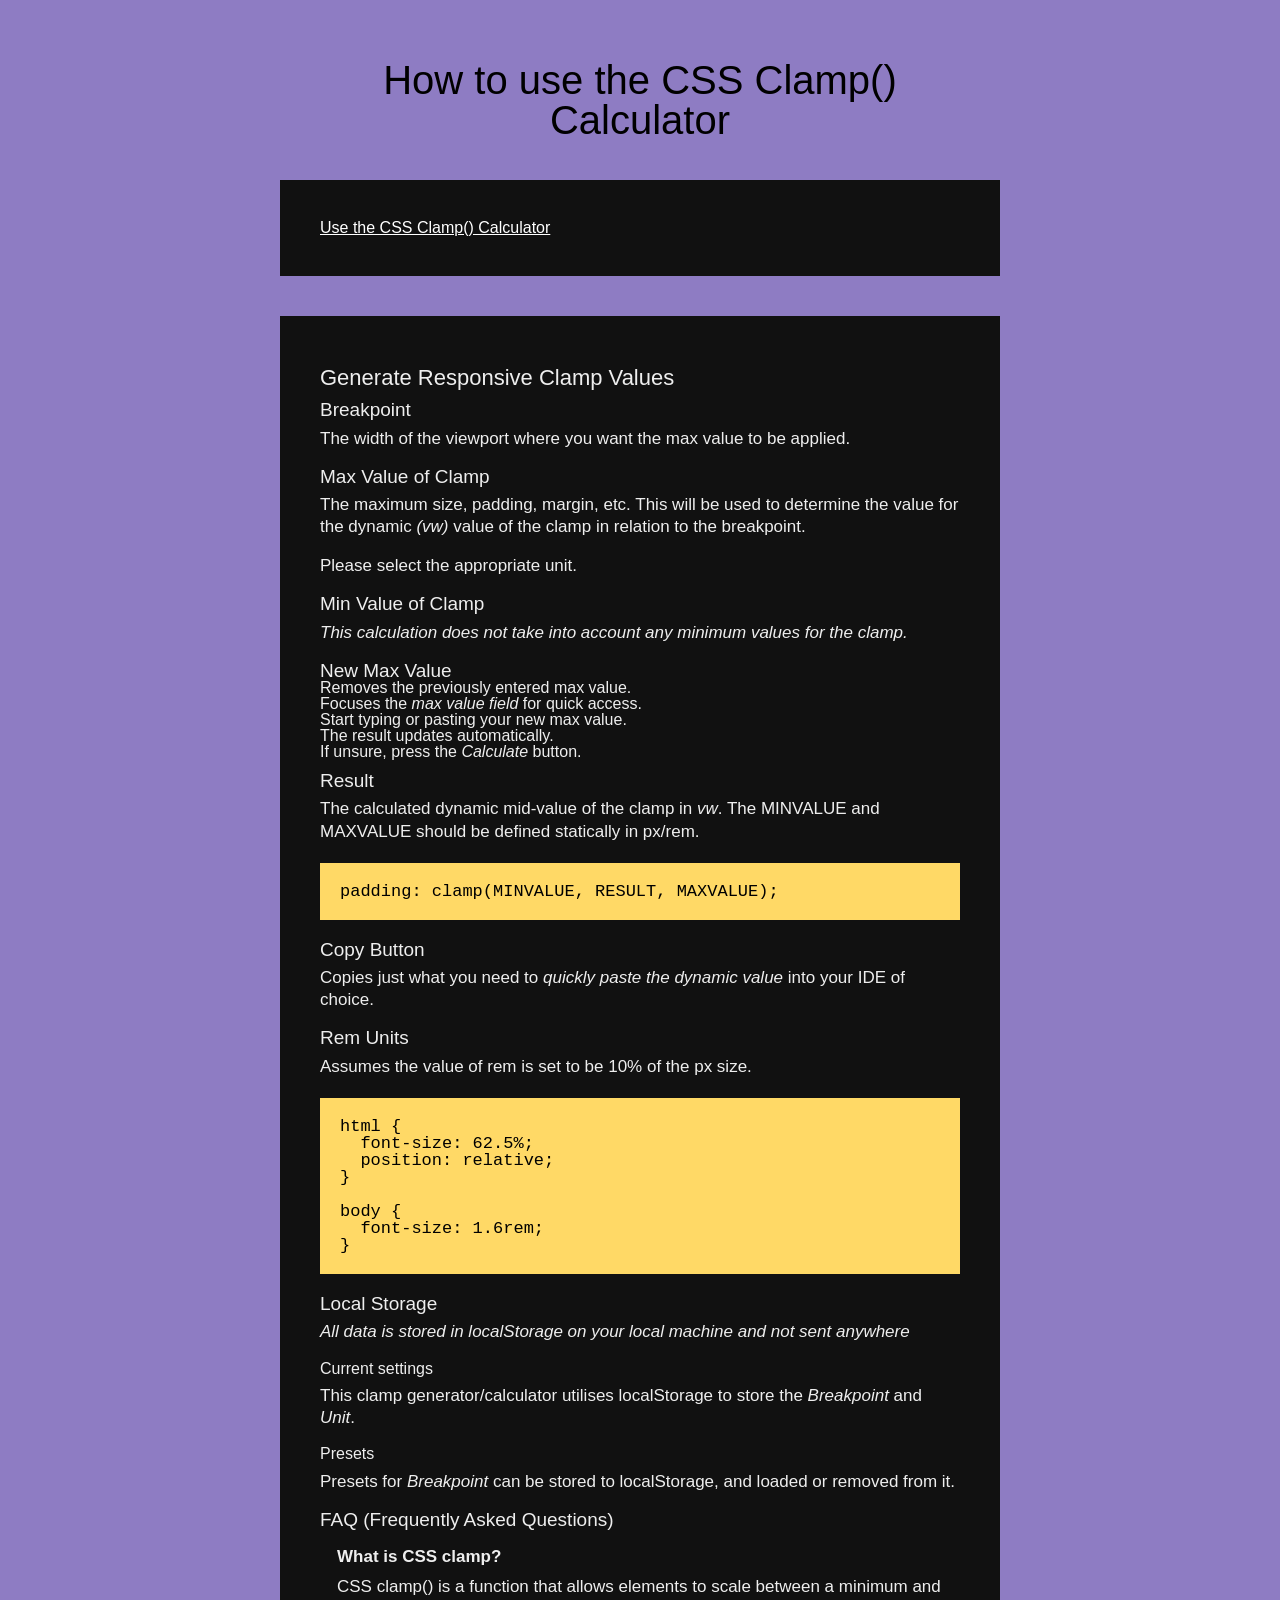
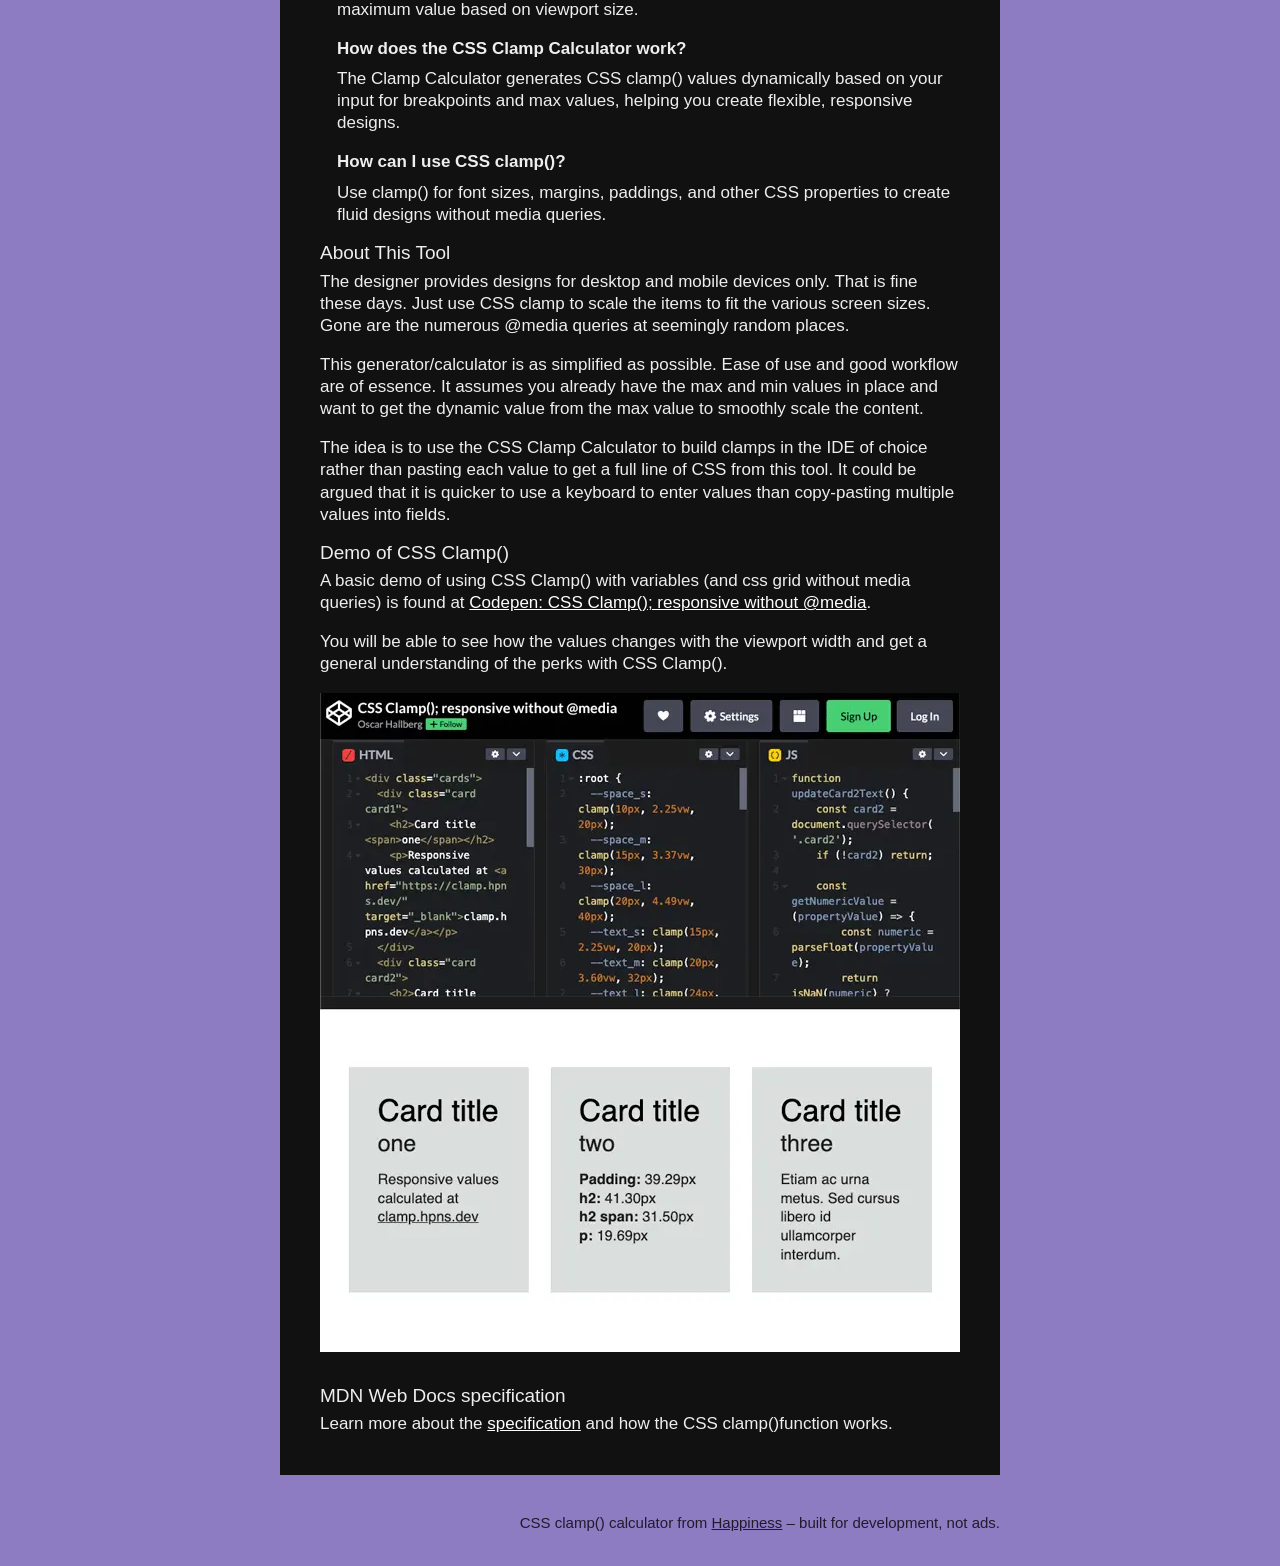
==== about.html @ 8f814937 "Add files" ====
<!DOCTYPE html>
<html lang="en">
  <head>
    <meta charset="UTF-8">
    <meta name="viewport" content="width=device-width, initial-scale=1.0">
    <meta name="description" content="Learn how to use the CSS Clamp Calculator tool. Understand clamp(), breakpoints, max values, and how presets and localStorage work.">
    <meta name="keywords" content="CSS clamp, clamp tutorial, responsive design, CSS clamp generator, clamp explanation">
    <meta name="author" content="Happiness">

    <link rel="canonical" href="https://clamp.hpns.dev/about.html">

    <link rel="stylesheet" href="reset.css?v=1.6">
    <link rel="stylesheet" href="clampcalculator.css?v=1.64">

    <link rel="shortcut icon" href="/favicon.ico">
    <link rel="apple-touch-icon" sizes="180x180" href="/apple-touch-icon.png">
    <link rel="icon" type="image/png" sizes="32x32" href="/favicon-32x32.png">
    <link rel="icon" type="image/png" sizes="16x16" href="/favicon-16x16.png">
    <link rel="manifest" href="/site.webmanifest">
    <link rel="mask-icon" href="/safari-pinned.svg" color="#8e7cc3">
    <meta name="msapplication-TileColor" content="#8e7cc3">
    <meta name="theme-color" content="#ffffff">

    <title>About the CSS Clamp Calculator – Guide, FAQ, and Usage Tips</title>

    <!-- Open Graph -->
    <meta property="og:title" content="About the CSS Clamp Calculator">
    <meta property="og:description" content="A complete guide to using the CSS Clamp Calculator tool with breakpoints, units, and presets. Learn how to use clamp() in responsive design.">
    <meta property="og:url" content="https://clamp.hpns.dev/about.html">
    <meta property="og:image" content="https://clamp.hpns.dev/img/clamp_calculator.png">
    <meta property="og:type" content="article">
    <meta property="og:site_name" content="CSS Clamp Calculator">

    <!-- Twitter -->
    <meta name="twitter:card" content="summary_large_image">
    <meta name="twitter:title" content="About the CSS Clamp Calculator">
    <meta name="twitter:description" content="Learn how to use the CSS Clamp Calculator tool for responsive design with clamp().">
    <meta name="twitter:image" content="https://clamp.hpns.dev/img/clamp_calculator.png">

    <script type="application/ld+json">
    {
      "@context": "https://schema.org",
      "@type": "FAQPage",
      "mainEntity": [
        {
          "@type": "Question",
          "name": "What is CSS clamp?",
          "acceptedAnswer": {
            "@type": "Answer",
            "text": "CSS clamp() is a function that allows elements to scale between a minimum and maximum value based on viewport size."
          }
        },
        {
          "@type": "Question",
          "name": "How does the CSS Clamp Calculator work?",
          "acceptedAnswer": {
            "@type": "Answer",
            "text": "The Clamp Calculator generates CSS clamp() values dynamically based on your input for breakpoints and max values, helping you create flexible, responsive designs."
          }
        },
        {
          "@type": "Question",
          "name": "How can I use CSS clamp()?",
          "acceptedAnswer": {
            "@type": "Answer",
            "text": "Use clamp() for font sizes, margins, paddings, and other CSS properties to create fluid designs without media queries."
          }
        }
      ]
    }
    </script>

    <script type="application/ld+json">
    {
      "@context": "https://schema.org",
      "@type": "TechArticle",
      "headline": "How to Use the CSS Clamp Calculator",
      "author": {
        "@type": "Organization",
        "name": "Happiness",
        "url": "https://www.happiness.se"
      },
      "publisher": {
        "@type": "Organization",
        "name": "Happiness",
        "logo": {
          "@type": "ImageObject",
          "url": "https://www.happiness.se/themes/custom/happiness/logo.svg"
        }
      },
      "description": "A complete breakdown of how to use the CSS Clamp Calculator tool. Includes examples, FAQ, and tips for responsive CSS using clamp().",
      "url": "https://clamp.hpns.dev/about.html",
      "image": "https://clamp.hpns.dev/img/clamp_calculator.png"
    }
    </script>

  </head>
  <body>
    <h1>How to use the CSS Clamp() Calculator</h1>
    <main>
      <div class="centered-content full__content">
        <a href="/">Use the CSS Clamp() Calculator</a>
      </div>
      <div class="centered-content">
        <section id="full__content" class="full__content">
          <h2>Generate Responsive Clamp Values</h2>

          <h3>Breakpoint</h3>
          <p>The width of the viewport where you want the max value to be applied.</p>

          <h3>Max Value of Clamp</h3>
          <p>The maximum size, padding, margin, etc. This will be used to determine the value for the dynamic <em>(vw)</em> value of the clamp in relation to the breakpoint.</p>
          <p>Please select the appropriate unit.</p>

          <h3>Min Value of Clamp</h3>
          <p><em>This calculation does not take into account any minimum values for the clamp.</em></p>

          <h3>New Max Value</h3>
          <ul>
            <li>Removes the previously entered max value.</li>
            <li>Focuses the <em>max value field</em> for quick access.</li>
            <li>Start typing or pasting your new max value.</li>
            <li>The result updates automatically.</li>
            <li>If unsure, press the <em>Calculate</em> button.</li>
          </ul>

          <h3>Result</h3>
          <p>The calculated dynamic mid-value of the clamp in <em>vw</em>. The MINVALUE and MAXVALUE should be defined statically in px/rem.</p>
          <code>
          padding: clamp(MINVALUE, RESULT, MAXVALUE);
          </code>

          <h3>Copy Button</h3>
          <p>Copies just what you need to <em>quickly paste the dynamic value</em> into your IDE of choice.</p>

          <h3>Rem Units</h3>
          <p>Assumes the value of rem is set to be 10% of the px size.</p>

          <code>
          html {<br>
          &nbsp;&nbsp;font-size: 62.5%;<br>
          &nbsp;&nbsp;position: relative;<br>
          }<br>
          <br>
          body {<br>
          &nbsp;&nbsp;font-size: 1.6rem;<br>
          }
          </code>

          <h3>Local Storage</h3>
          <p><em>All data is stored in localStorage on your local machine and not sent anywhere</em></p>

          <h4>Current settings</h4>
          <p>This clamp generator/calculator utilises localStorage to store the <em>Breakpoint</em> and <em>Unit</em>.</p>

          <h4>Presets</h4>
          <p>Presets for <em>Breakpoint</em> can be stored to localStorage, and loaded or removed from it.</p>

          <h3>FAQ (Frequently Asked Questions)</h3>
          <dl>
            <dt>What is CSS clamp?</dt>
            <dd>CSS clamp() is a function that allows elements to scale between a minimum and maximum value based on viewport size.</dd>

            <dt>How does the CSS Clamp Calculator work?</dt>
            <dd>The Clamp Calculator generates CSS clamp() values dynamically based on your input for breakpoints and max values, helping you create flexible, responsive designs.</dd>

            <dt>How can I use CSS clamp()?</dt>
            <dd>Use clamp() for font sizes, margins, paddings, and other CSS properties to create fluid designs without media queries.</dd>
          </dl>

          <h3>About This Tool</h3>
          <p>The designer provides designs for desktop and mobile devices only. That is fine these days. Just use CSS clamp to scale the items to fit the various screen sizes. Gone are the numerous @media queries at seemingly random places.</p>
          <p>This generator/calculator is as simplified as possible. Ease of use and good workflow are of essence. It assumes you already have the max and min values in place and want to get the dynamic value from the max value to smoothly scale the content.</p>
          <p>The idea is to use the CSS Clamp Calculator to build clamps in the IDE of choice rather than pasting each value to get a full line of CSS from this tool. It could be argued that it is quicker to use a keyboard to enter values than copy-pasting multiple values into fields.</p>
          <h3>Demo of CSS Clamp()</h3>
          <p>A basic demo of using CSS Clamp() with variables <strong>(and css grid without media queries)</strong> is found at <a href="https://codepen.io/Oscar-Hallberg/pen/qEBoawz" title="Codepen demo" target="_blank" rel="noopener">Codepen: CSS Clamp(); responsive without @media</a>.</p>
          <p>You will be able to see how the values changes with the viewport width and get a general understanding of the perks with CSS Clamp().</p>
          <img src="./img/codepen__css_clamp.webp" alt="Codepen Clamp Calculator Preview" loading="lazy">
          <h3>MDN Web Docs specification</h3>
          <p>Learn more about the <a href="https://developer.mozilla.org/en-US/docs/Web/CSS/clamp" title="Read more at mozilla.org" target="_blank" rel="noopener">specification</a> and how the CSS clamp()function works.</p>
        </section>
      </div>
    </main>
    <div class="disclaimer">
      CSS clamp() calculator from
      <a href="https://www.happiness.se/" title="Visit happiness.se" target="_blank" rel="noopener">Happiness</a> – built for development, not ads.
    </div>
    <!-- <script src="clampcalculator.js?v=1.43"></script> -->
  </body>
</html>
---- clampcalculator.css ----
:root {
  --mellow-yellow: #FFD966;
  --mellow-green: #93C47D;
  --mellow-blue: #6FA8DC;
  --mellow-purple: #8E7CC3;
  --mellow-purple-dark: #554A75;
  --mellow-purple-darker: #211B2C;
  --mellow-pink: #C27BA0;
  --mellow-coral: #E06666;
}

.sr-only {
  position: absolute;
  width: 1px;
  height: 1px;
  padding: 0;
  margin: -1px;
  overflow: hidden;
  clip: rect(0, 0, 0, 0);
  white-space: nowrap;
  border: 0;
}

html {
  scroll-behavior: smooth;
  text-rendering: optimizelegibility;
  animation: fade-in-animation ease-in-out 0.6s;
  animation-iteration-count: 1;
  animation-fill-mode: forwards;
}

body {
  font-family: "HelveticaNeue-Light", "Helvetica Neue Light", "Helvetica Neue", Helvetica, Arial, "Lucida Grande", sans-serif;
  background-color: var(--mellow-purple);
  display: flex;
  align-items: center;
  min-height: 100vh;
  flex-direction: column;
}

h1 {
  text-align: center;
  margin: clamp(3rem, 8.33vw, 6rem) auto 0 auto;
  max-width: clamp(280px, 83.33vw, 600px);
  font-size: clamp(22px, 5.56vw, 40px);
  font-weight: 400;
  color: #000000;
}

.disclaimer {
  text-align: right;
  margin: 0 auto clamp(2rem, 4.17vw, 3rem) auto;
  max-width: clamp(240px, 90vw, 720px);
  width: 100%;
  font-size: clamp(1.4rem, 2.08vw, 1.5rem);
  color: var(--mellow-purple-darker);
  font-weight: 200;
}

.disclaimer a {
  color: var(--mellow-purple-darker);
  margin: 0 0 0.6rem 0;
  display: inline-block;
}

.centered-content {
  width: 100vw;
  max-width: clamp(240px, 90vw, 720px);
  margin: clamp(20px, 5vw, 40px) auto;
  padding: clamp(20px, 5.56vw, 40px);
  background-color: #111111;
  color: #eeeeee;
}

.centered-content__error a {
  color: #ffffff;
}

.centered-content__error input,
.centered-content__error button {
  margin-top: clamp(1rem, 2.57vw, 2rem);
}

.form-group {
  display: flex;
  flex-direction: row;
  flex-wrap: wrap;
  font-size: clamp(16px, 2.78vw, 20px);
  margin-bottom: clamp(10px, 2.78vw, 20px);
}

.form-item {
  flex: 1 1 100%;
  margin-bottom: clamp(10px, 2.78vw, 20px);
  display: flex;
  flex-direction: row;
  flex-wrap: wrap;
  gap: clamp(5px, 1.39vw, 10px);
}

input,
select,
button,
li.faux__select__item {
  font-size: clamp(16px, 2.78vw, 20px);
  margin: 0;
  padding: clamp(10px, 2.78vw, 20px);
  background-color: var(--mellow-purple-dark);
  color: #ffffff;
  font-weight: 400;
  border: 0;
}

input::placeholder {
  color: #dddddd;
}

li.faux__select__item {
  margin-bottom: clamp(10px, 2.78vw, 20px);
  display: flex;
  flex-direction: row;
  padding: 0;
  align-items: center;
}

li.faux__select__item .preset__name {
  padding: clamp(10px, 2.78vw, 20px);
}

em {
  font-style: italic;
}

input,
select  {
  flex: 1 1 200px;
}

button#reset-max-value {
  background-color: #111111;
  border: 2px solid var(--mellow-purple);
}

button#copy-result:active,
button#copy-result:focus {
  outline: 4px dotted var(--mellow-yellow);
}

button:hover,
li.faux__select__item  {
  cursor: pointer;
}

input:active,
input:focus,
select:active,
select:focus,
button:active,
button:focus,
.readmore__switch:active,
.readmore__switch:focus {
  outline: 2px dotted var(--mellow-yellow);
  outline-offset: clamp(3px, 0.83vw, 6px);
}

.form-group__max-value button {
  margin-left: auto;
}

.form-group__submit {
  margin-bottom: 0;
}

.form-group__submit button {
  flex: 1 1 100%;
}

.form-group__submit .form-item {
  margin-bottom: 0;
}

label {
  flex: 0 1 200px;
  display: flex;
  align-items: center;
  margin-bottom: clamp(3px, 0.83vw, 6px);
}

.result {
  font-size: clamp(16px, 2.78vw, 20px);
}

#output {
  display: flex;
  align-items: center;
}

.form-group__output .form-item {
  margin: 0;
  justify-content: space-between;
}

.form-group__output.has-result {
  padding: clamp(10px, 2.78vw, 20px);
  background-color: #eeeeee;
  color: #222222;
  font-weight: 600;
  margin-top: clamp(10px, 2.78vw, 20px);
  margin-bottom: 0;
}

.form-group__output:not(.has-result) {
  margin: 0;
}

p,
dt,
dd {
  font-size: clamp(1.5rem, 2.36vw, 1.7rem);
  margin-top: clamp(0.75rem, 1.18vw, 0.85rem);
  margin-bottom: clamp(1.5rem, 2.36vw, 1.7rem);
  line-height: 1.3;
}

dt {
  font-weight: 700;
  margin-bottom: clamp(0.75rem, 1.18vw, 0.85rem);
  text-wrap: balance;
}

dl {
  margin: clamp(1.5rem, 2.36vw, 1.7rem);
  margin-right: 0;
}

p:nth-child(1) {
  margin-top: 0;
}

p:nth-last-child(1) {
  margin-bottom: 0;
}

h2 {
  font-size: clamp(1.8rem, 3.06vw, 2.2rem);
  font-weight: 500;
  margin-top: clamp(0.9rem, 1.53vw, 1.1rem);
}

h3 {
  font-size: clamp(1.6rem, 2.64vw, 1.9rem);
  font-weight: 500;
  margin-top: clamp(0.9rem, 1.53vw, 1.1rem);
}

code {
  background-color: var(--mellow-yellow);
  padding: 20px;
  margin: 20px 0;
  font-family: monospace;
  display: block;
  color: #000000;
  font-size: clamp(1.5rem, 2.36vw, 1.7rem);
}

.readmore__switch {
  margin-top: clamp(1rem, 2.78vw, 2rem);
}

.readmore__switch:hover {
  cursor: pointer;
}

.readmore__content {
  margin-top: clamp(1rem, 2.78vw, 2rem);
  max-height: 0;
  overflow: hidden;
  transition: max-height 0.1s ease-out;
}

.readmore__open .readmore__content {
  display: block;
  max-height: 3000px;
  overflow: auto;
  transition: max-height 0.3s ease-out;
}

.readmore__content a,
.full__content a {
  color: #ffffff;
}

.readmore__content li {
  list-style: disc;
  margin: clamp(0.5rem, 1.39vw, 1rem);
  list-style-position: inside;
}

.faux__select {
  flex: 1 1 200px;
  position: relative;
}

.faux__select__trigger {
  width: 100%;
  text-align: left;
}

.faux__select__form {
  background-color: var(--mellow-purple);
  padding: clamp(10px, 2.78vw, 20px);
  width: 100%;
  position: absolute;
  display: none;
  max-height: 400px;
  overflow: scroll;
}

.faux__select__open .faux__select__form  {
  display: block;
}

.faux__select__form button,
.faux__select__form input {
  font-size: clamp(14px, 0.22vw, 16px);
  padding: clamp(4px, 0.14vw, 10px);
  background-color: #ffffff;
  color: var(--mellow-purple-dark);
  font-weight: 200;
  border: 0;
}

.breakpoint__list__add {
  display: flex;
  flex-direction: row;
  flex-wrap: wrap;
}

.breakpoint__list__add label {
  font-size: clamp(14px, 0.22vw, 16px);
  padding: clamp(4px, 0.14vw, 10px) 0;
}

.breakpoint__list__add__formitem {
  margin-right: clamp(8px, 0.28vw, 20px);
}

.breakpoint__list__add__formitem:nth-last-child(1) {
  margin-left: auto;
  align-self: flex-end;
}

.faux__select__item__remove {
  margin-left: auto;
  margin-right: clamp(10px, 2.78vw, 20px);
}

img {
  height: auto;
  max-width: 100%;
  margin-bottom: clamp(1rem, 2.78vw, 2rem);
}

.emoji {
    font-size: clamp(2rem, 4.17vw ,3rem);
    display: inline-block;
    animation: bounce 1.5s infinite ease-in-out;
}

@keyframes bounce {
    0%, 100% {
        transform: translateY(0);
    }
    50% {
        transform: translateY(-10px);
    }
}
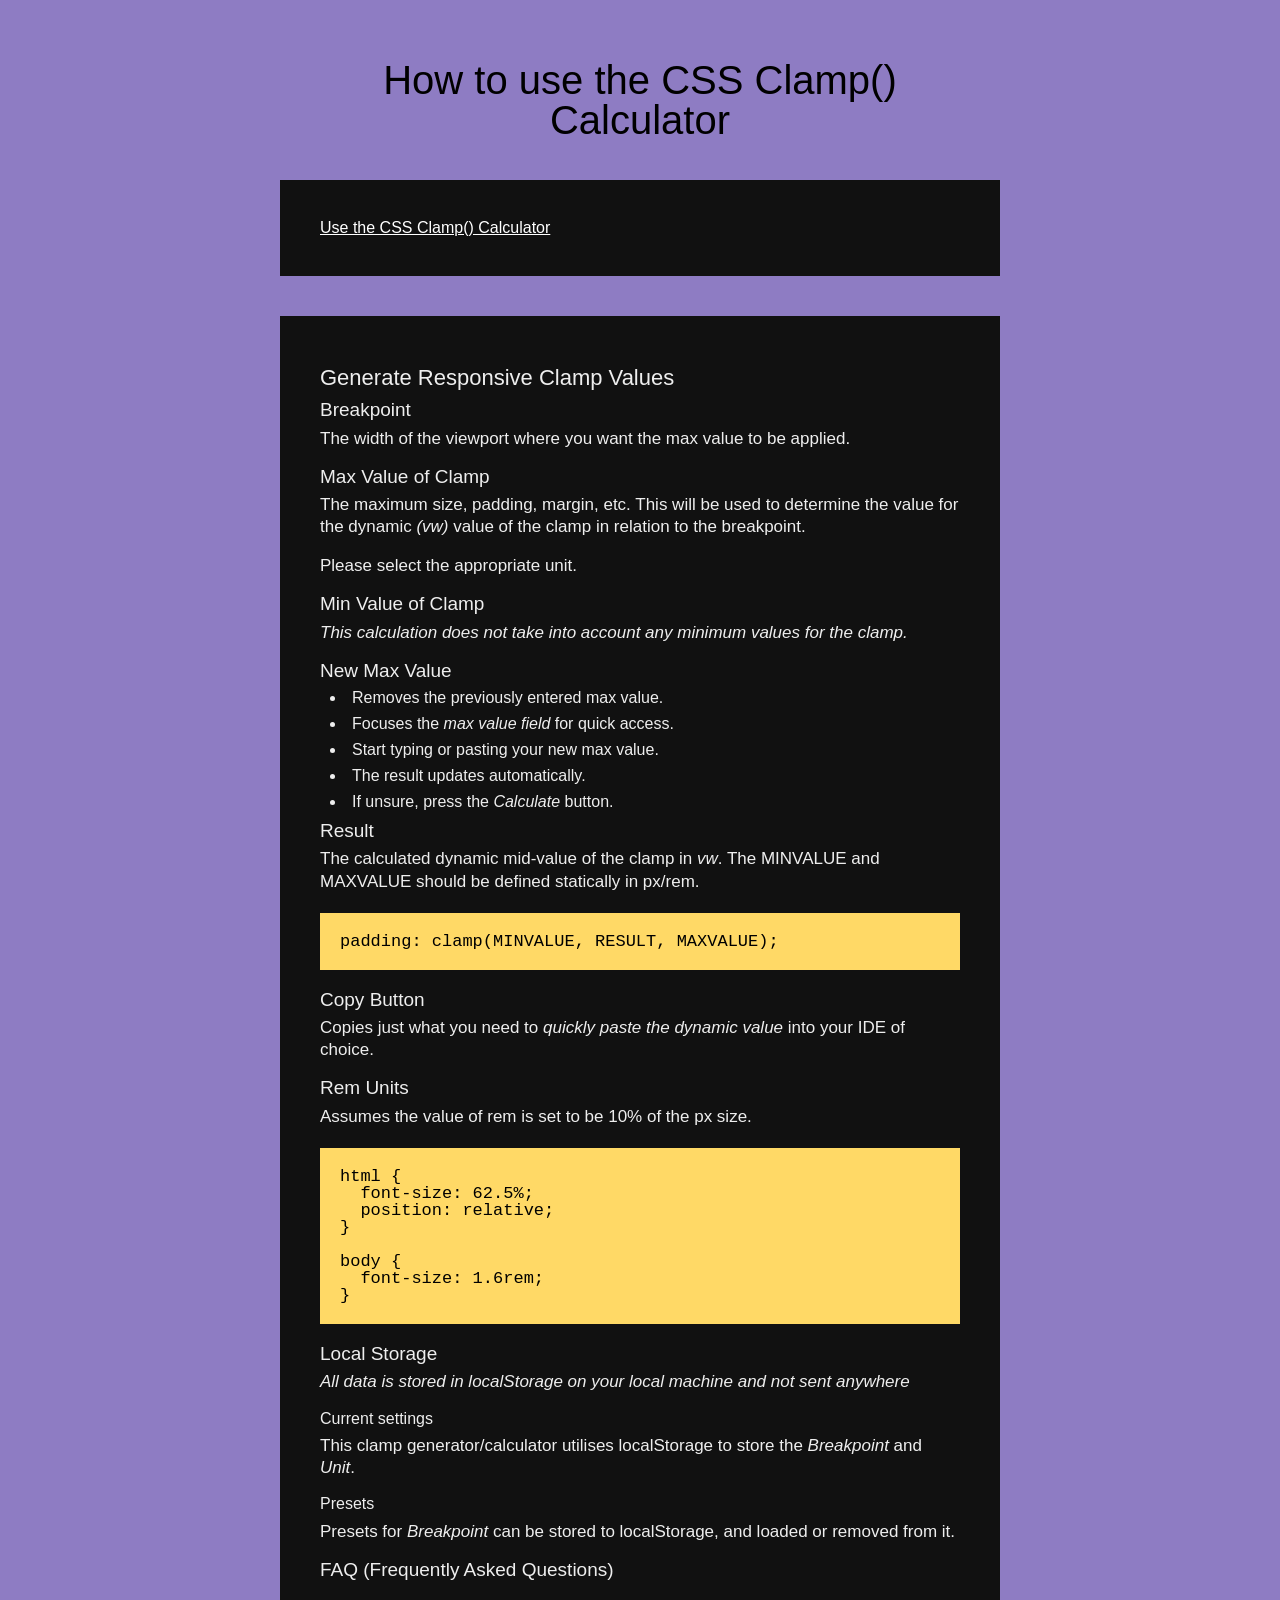
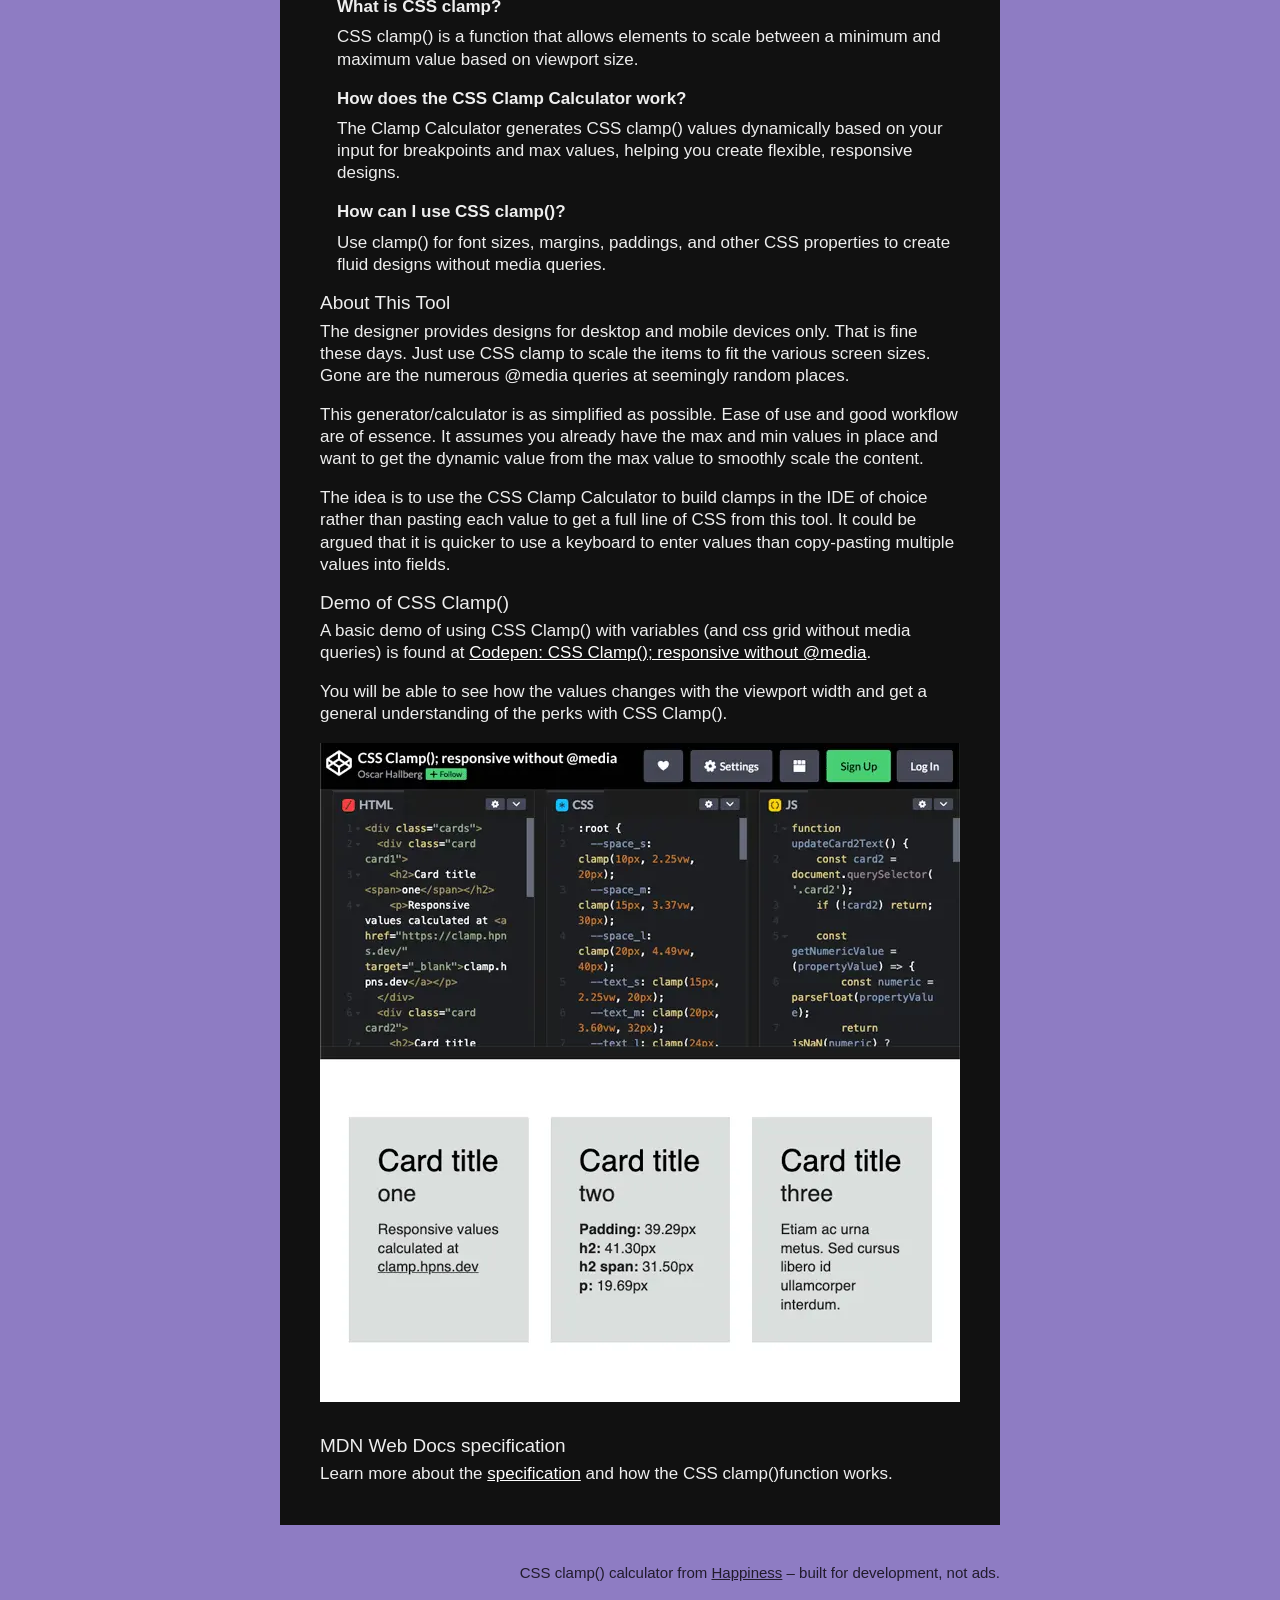
==== commit 9c75bfa7: "Alter ddev" ====
--- a/about.html
+++ b/about.html
@@ -7,10 +7,10 @@
     <meta name="keywords" content="CSS clamp, clamp tutorial, responsive design, CSS clamp generator, clamp explanation">
     <meta name="author" content="Happiness">
 
-    <link rel="canonical" href="https://clamp.hpns.dev/about.html">
+    <link rel="canonical" href="https://clamp.hpns.dev/about">
 
     <link rel="stylesheet" href="reset.css?v=1.6">
-    <link rel="stylesheet" href="clampcalculator.css?v=1.64">
+    <link rel="stylesheet" href="clampcalculator.css?v=1.65">
 
     <link rel="shortcut icon" href="/favicon.ico">
     <link rel="apple-touch-icon" sizes="180x180" href="/apple-touch-icon.png">
--- a/clampcalculator.css
+++ b/clampcalculator.css
@@ -290,7 +290,8 @@
   color: #ffffff;
 }
 
-.readmore__content li {
+.readmore__content li,
+.full__content li {
   list-style: disc;
   margin: clamp(0.5rem, 1.39vw, 1rem);
   list-style-position: inside;
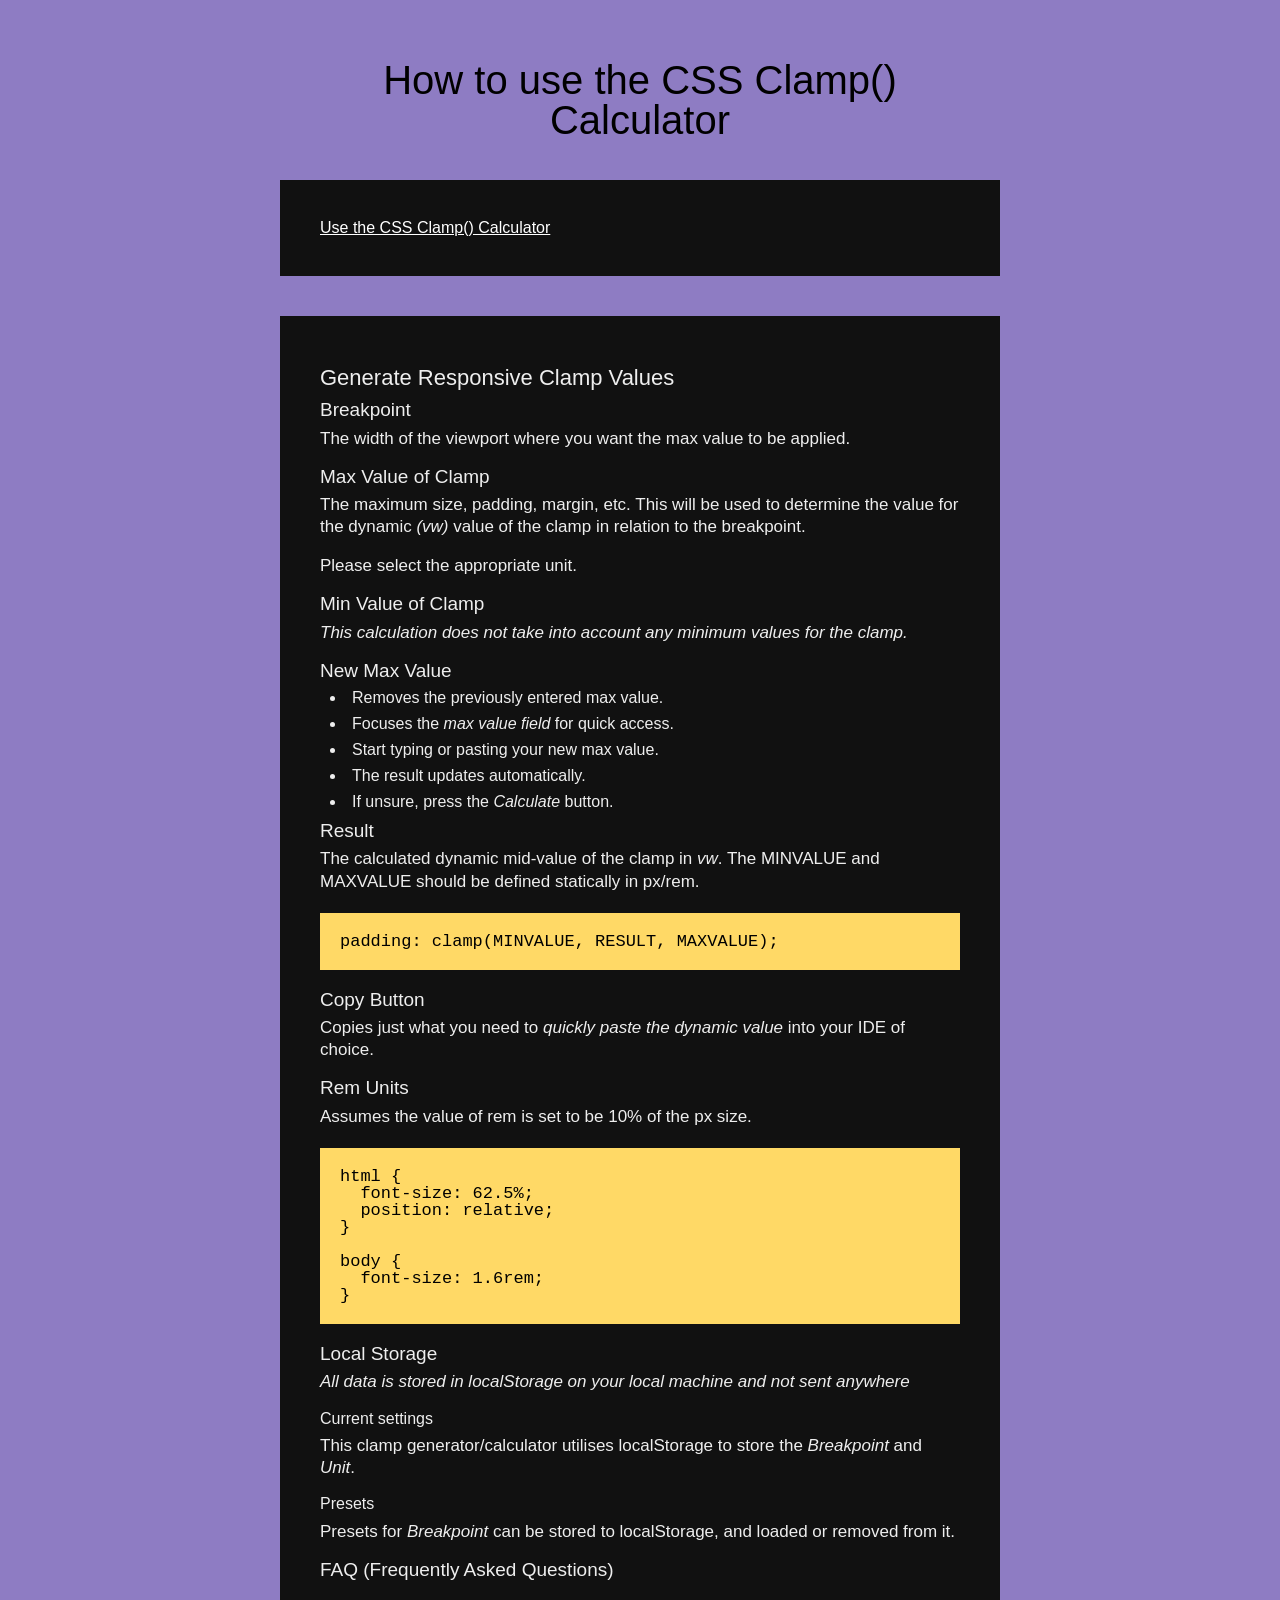
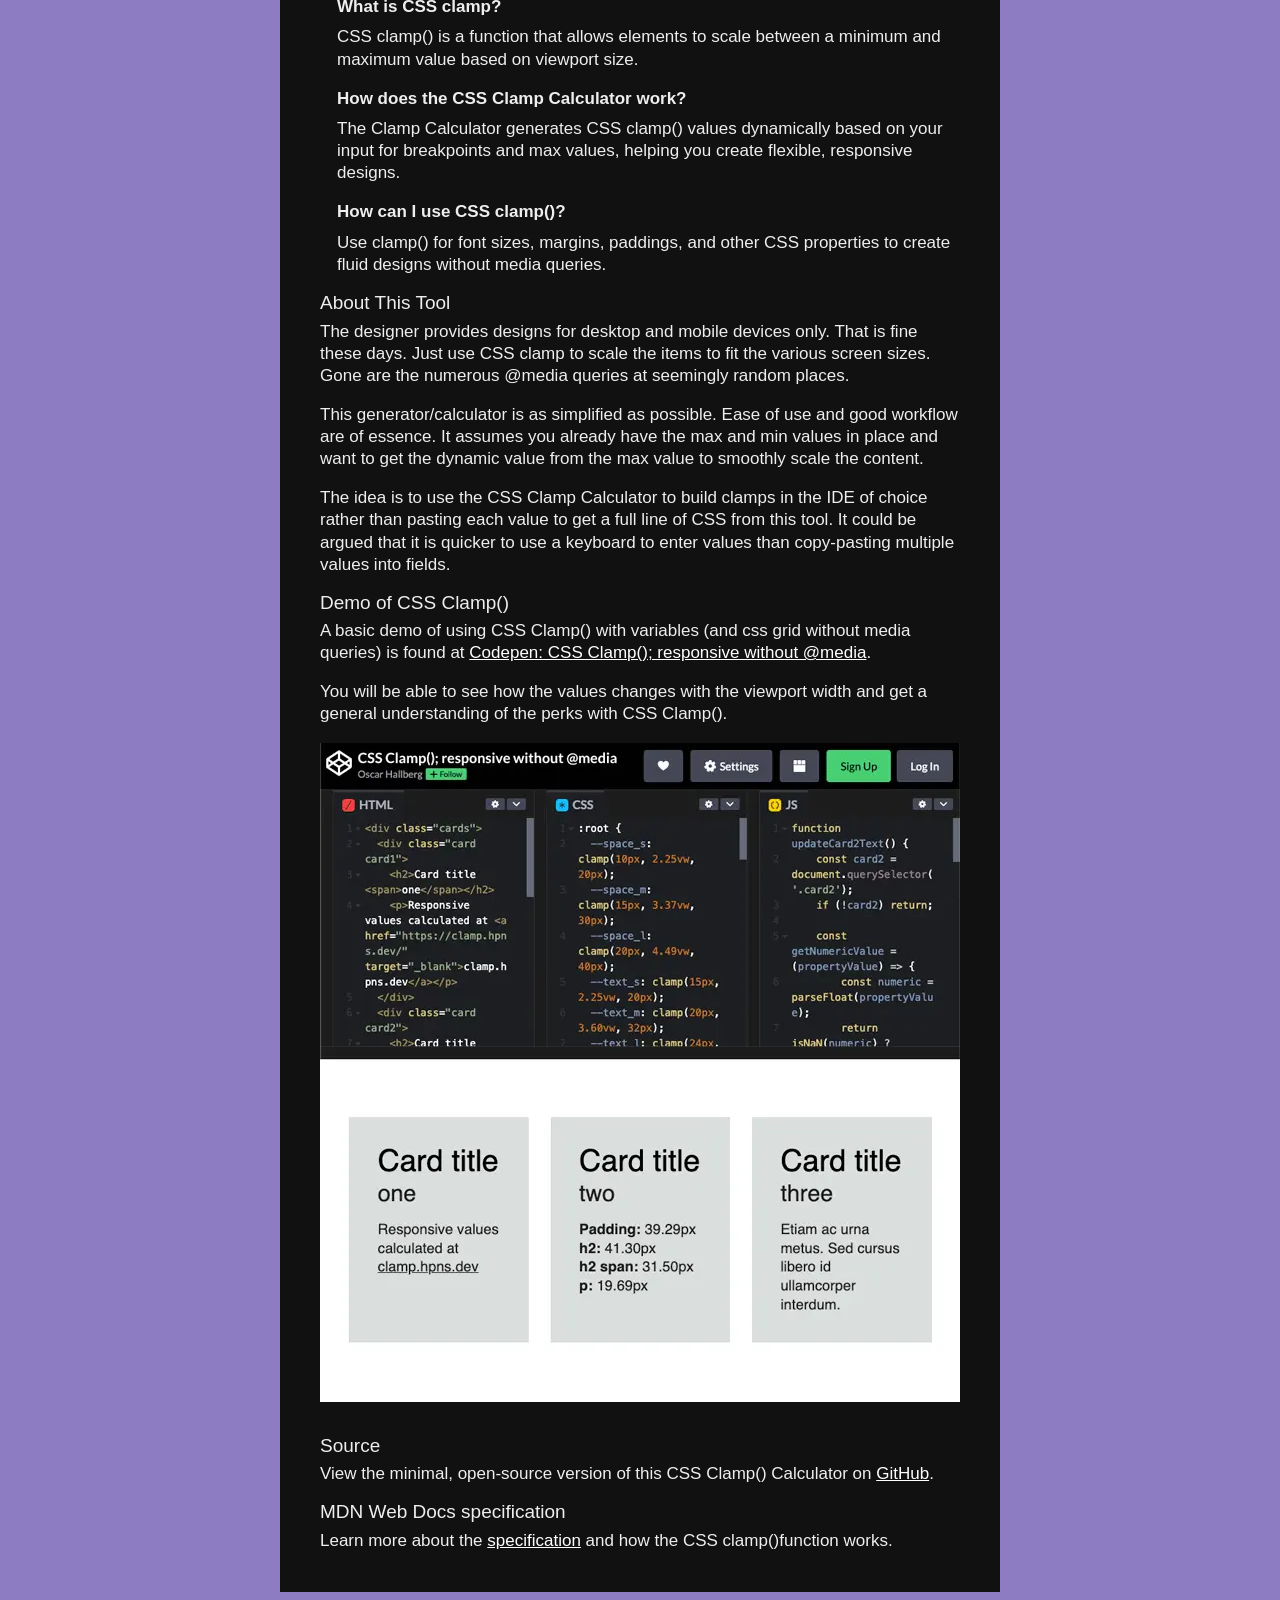
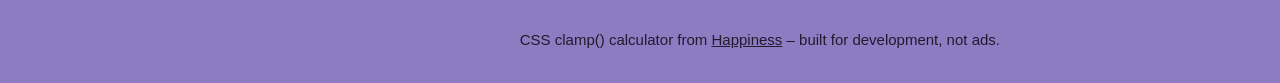
==== commit d94349da: "Update about page" ====
--- a/about.html
+++ b/about.html
@@ -11,6 +11,7 @@
 
     <link rel="stylesheet" href="reset.css?v=1.6">
     <link rel="stylesheet" href="clampcalculator.css?v=1.65">
+    <link rel="stylesheet" href="clampcalculator_web.css?v=1.0">
 
     <link rel="shortcut icon" href="/favicon.ico">
     <link rel="apple-touch-icon" sizes="180x180" href="/apple-touch-icon.png">
@@ -176,6 +177,11 @@
           <p>A basic demo of using CSS Clamp() with variables <strong>(and css grid without media queries)</strong> is found at <a href="https://codepen.io/Oscar-Hallberg/pen/qEBoawz" title="Codepen demo" target="_blank" rel="noopener">Codepen: CSS Clamp(); responsive without @media</a>.</p>
           <p>You will be able to see how the values changes with the viewport width and get a general understanding of the perks with CSS Clamp().</p>
           <img src="./img/codepen__css_clamp.webp" alt="Codepen Clamp Calculator Preview" loading="lazy">
+          <h3>Source</h3>
+          <p>
+            View the minimal, open-source version of this CSS Clamp() Calculator on
+            <a href="https://github.com/scrhllbrg/clampcalculator" title="Clamp Calculator source code" target="_blank" rel="noopener">GitHub</a>.
+          </p>
           <h3>MDN Web Docs specification</h3>
           <p>Learn more about the <a href="https://developer.mozilla.org/en-US/docs/Web/CSS/clamp" title="Read more at mozilla.org" target="_blank" rel="noopener">specification</a> and how the CSS clamp()function works.</p>
         </section>
--- a/clampcalculator.css
+++ b/clampcalculator.css
@@ -263,40 +263,6 @@
   font-size: clamp(1.5rem, 2.36vw, 1.7rem);
 }
 
-.readmore__switch {
-  margin-top: clamp(1rem, 2.78vw, 2rem);
-}
-
-.readmore__switch:hover {
-  cursor: pointer;
-}
-
-.readmore__content {
-  margin-top: clamp(1rem, 2.78vw, 2rem);
-  max-height: 0;
-  overflow: hidden;
-  transition: max-height 0.1s ease-out;
-}
-
-.readmore__open .readmore__content {
-  display: block;
-  max-height: 3000px;
-  overflow: auto;
-  transition: max-height 0.3s ease-out;
-}
-
-.readmore__content a,
-.full__content a {
-  color: #ffffff;
-}
-
-.readmore__content li,
-.full__content li {
-  list-style: disc;
-  margin: clamp(0.5rem, 1.39vw, 1rem);
-  list-style-position: inside;
-}
-
 .faux__select {
   flex: 1 1 200px;
   position: relative;
--- a/clampcalculator_web.css
+++ b/clampcalculator_web.css
@@ -0,0 +1,33 @@
+.readmore__switch {
+  margin-top: clamp(1rem, 2.78vw, 2rem);
+}
+
+.readmore__switch:hover {
+  cursor: pointer;
+}
+
+.readmore__content {
+  margin-top: clamp(1rem, 2.78vw, 2rem);
+  max-height: 0;
+  overflow: hidden;
+  transition: max-height 0.1s ease-out;
+}
+
+.readmore__open .readmore__content {
+  display: block;
+  max-height: 3000px;
+  overflow: auto;
+  transition: max-height 0.3s ease-out;
+}
+
+.readmore__content a,
+.full__content a {
+  color: #ffffff;
+}
+
+.readmore__content li,
+.full__content li {
+  list-style: disc;
+  margin: clamp(0.5rem, 1.39vw, 1rem);
+  list-style-position: inside;
+}
